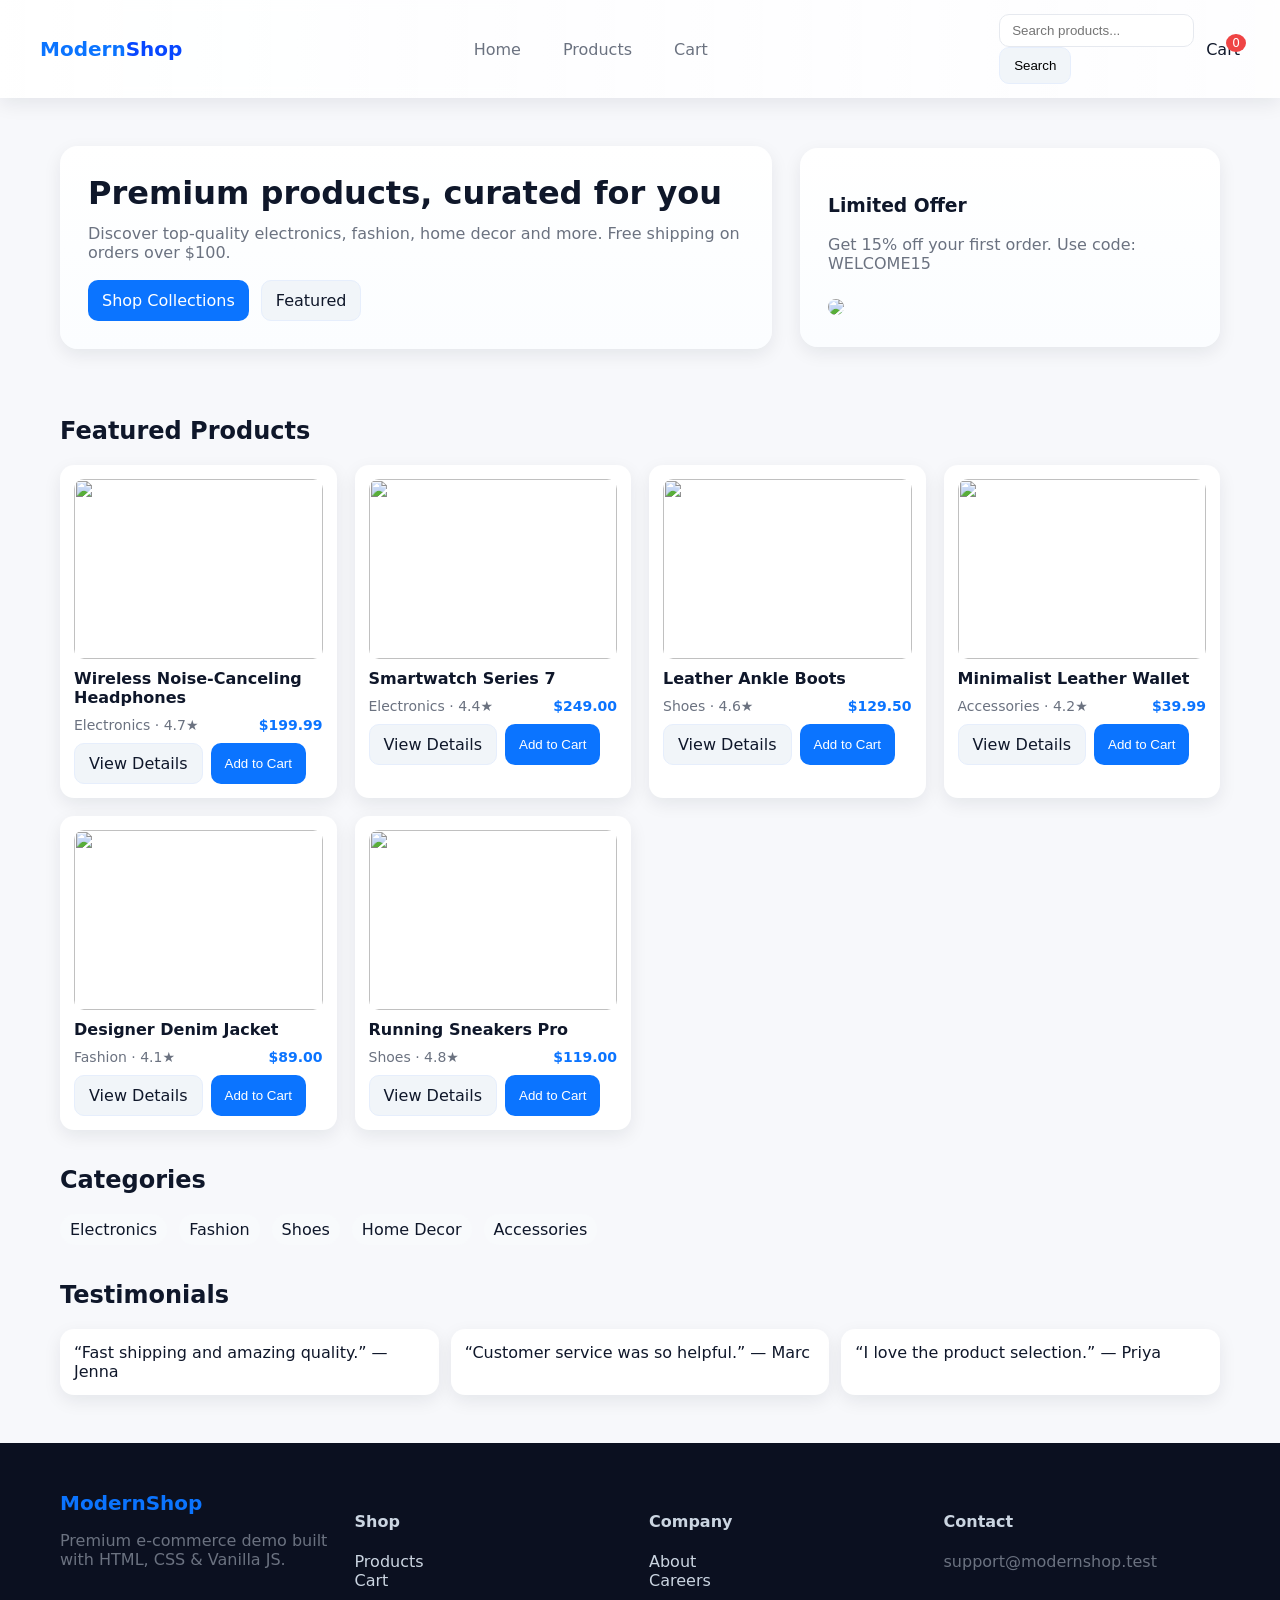
==== CJA Website/index.html @ af84611a "Add files via upload" ====
<!doctype html>
<html lang="en">
<head>
  <meta charset="utf-8">
  <meta name="viewport" content="width=device-width,initial-scale=1">
  <title>Modern Shop - Home</title>
  <link rel="stylesheet" href="assets/css/style.css">
</head>
<body>
  <header class="site-header">
    <div class="container nav">
      <div class="logo">Modern<span style="color:#0747ff">Shop</span></div>
      <nav class="nav-links">
        <a href="index.html">Home</a>
        <a href="products.html">Products</a>
        <a href="cart.html">Cart</a>
      </nav>
      <div class="nav-actions">
        <form id="search-form"><input id="search-input" placeholder="Search products..." class="search-input"><button class="btn btn-secondary" type="submit">Search</button></form>
        <div class="cart-btn"><a href="cart.html">Cart</a><span class="cart-count">0</span></div>
        <button class="hamburger">☰</button>
      </div>
    </div>
  </header>

  <main class="container">
    <section class="hero">
      <div class="hero-card">
        <h1>Premium products, curated for you</h1>
        <p>Discover top-quality electronics, fashion, home decor and more. Free shipping on orders over $100.</p>
        <div style="display:flex;gap:12px">
          <a class="btn cta btn-primary" href="products.html">Shop Collections</a>
          <a class="btn btn-secondary" href="#featured">Featured</a>
        </div>
      </div>
      <div class="hero-card">
        <h3>Limited Offer</h3>
        <p>Get 15% off your first order. Use code: WELCOME15</p>
        <img src="https://images.unsplash.com/photo-1542291026-7eec264c27ff?q=80&w=800&auto=format&fit=crop&ixlib=rb-4.0.3&s=0f7d1b6ee3d3a3b4f6f7a8b9c0d1e2f3" style="width:100%;border-radius:10px;margin-top:8px">
      </div>
    </section>

    <section id="featured">
      <h2>Featured Products</h2>
      <div id="featured-grid" class="grid" style="margin-top:12px"></div>
      <script src="assets/js/products.js"></script>
      <script src="assets/js/app.js"></script>
      <script>
        document.addEventListener('DOMContentLoaded',()=>{
          const grid = document.getElementById('featured-grid');
          const items = window.PRODUCTS.slice(0,6);
          items.forEach(p=>{const card=document.createElement('div');card.className='card';card.innerHTML=`<img class="prod-img" src="${p.image}"><div class="prod-title">${p.name}</div><div class="prod-meta"><div class="muted">${p.category} · ${p.rating}★</div><div class="price">$${p.price.toFixed(2)}</div></div><div style="display:flex;gap:8px"><a class="btn btn-secondary" href="product-details.html?id=${p.id}">View Details</a><button class="btn btn-primary" onclick="window.ECOM.addToCart(${JSON.stringify(p)},1)">Add to Cart</button></div>`;grid.appendChild(card)});
        });
      </script>
    </section>

    <section style="margin-top:36px">
      <h2>Categories</h2>
      <div style="display:flex;gap:12px;margin-top:12px">
        <a class="pill">Electronics</a>
        <a class="pill">Fashion</a>
        <a class="pill">Shoes</a>
        <a class="pill">Home Decor</a>
        <a class="pill">Accessories</a>
      </div>
    </section>

    <section style="margin-top:36px">
      <h2>Testimonials</h2>
      <div style="display:grid;grid-template-columns:repeat(3,1fr);gap:12px;margin-top:12px">
        <div class="card">“Fast shipping and amazing quality.” — Jenna</div>
        <div class="card">“Customer service was so helpful.” — Marc</div>
        <div class="card">“I love the product selection.” — Priya</div>
      </div>
    </section>

  </main>

  <footer class="site-footer">
    <div class="container footer-grid">
      <div>
        <div class="logo">ModernShop</div>
        <p class="muted">Premium e-commerce demo built with HTML, CSS & Vanilla JS.</p>
      </div>
      <div>
        <h4>Shop</h4>
        <a href="products.html">Products</a><br>
        <a href="cart.html">Cart</a>
      </div>
      <div>
        <h4>Company</h4>
        <a href="#">About</a><br>
        <a href="#">Careers</a>
      </div>
      <div>
        <h4>Contact</h4>
        <p class="muted">support@modernshop.test</p>
      </div>
    </div>
  </footer>

  <div id="toast-container"></div>

</body>
</html>
---- CJA Website/assets/css/style.css ----
/* Global styles */
:root{
  --bg:#f7f8fb;
  --card:#ffffff;
  --accent:#0b74ff;
  --muted:#6b7280;
  --success:#16a34a;
  --danger:#ef4444;
  --glass: rgba(255,255,255,0.6);
  --shadow: 0 6px 18px rgba(12,20,40,0.08);
  --radius:12px;
  --max-width:1200px;
}
*{box-sizing:border-box}
html,body{height:100%}
body{font-family:Inter, ui-sans-serif, system-ui, -apple-system, "Segoe UI", Roboto, "Helvetica Neue", Arial; background:var(--bg); color:#0f172a; margin:0; -webkit-font-smoothing:antialiased}
a{color:inherit;text-decoration:none}
.container{max-width:var(--max-width);margin:0 auto;padding:0 20px}

/* Header */
.site-header{background:linear-gradient(90deg, rgba(255,255,255,0.9), rgba(255,255,255,0.8));backdrop-filter:blur(6px);position:sticky;top:0;z-index:60;box-shadow:var(--shadow)}
.nav{display:flex;align-items:center;justify-content:space-between;padding:14px 0}
.logo{font-weight:700;color:var(--accent);font-size:20px}
.nav-links{display:flex;gap:18px;align-items:center}
.nav-links a{padding:8px 12px;border-radius:8px;color:var(--muted)}
.nav-actions{display:flex;gap:12px;align-items:center}
.cart-btn{position:relative}
.cart-count{position:absolute;top:-6px;right:-6px;background:var(--danger);color:#fff;border-radius:50%;padding:2px 6px;font-size:12px}
.search-input{border:1px solid #e6e9ef;padding:8px 12px;border-radius:10px;display:flex;align-items:center;gap:8px}

/* Mobile menu */
.hamburger{display:none;padding:8px;border-radius:8px}
@media(max-width:900px){.nav-links{display:none}.hamburger{display:inline-flex}}

/* Hero */
.hero{display:grid;grid-template-columns:1fr 420px;gap:28px;align-items:center;padding:48px 0}
.hero-card{background:linear-gradient(180deg,#fff,#fbfdff);padding:28px;border-radius:18px;box-shadow:var(--shadow)}
.hero h1{font-size:32px;margin:0 0 12px}
.hero p{color:var(--muted);margin:0 0 18px}
.cta{background:var(--accent);color:#fff;padding:12px 18px;border-radius:10px}
@media(max-width:900px){.hero{grid-template-columns:1fr;padding:28px 0}}

/* Product grid */
.grid{display:grid;grid-template-columns:repeat(4,1fr);gap:18px}
@media(max-width:1100px){.grid{grid-template-columns:repeat(3,1fr)}}
@media(max-width:760px){.grid{grid-template-columns:repeat(2,1fr)}}
@media(max-width:420px){.grid{grid-template-columns:1fr}}
.card{background:var(--card);border-radius:14px;padding:14px;box-shadow:var(--shadow);display:flex;flex-direction:column;gap:10px}
.prod-img{width:100%;height:180px;border-radius:10px;object-fit:cover}
.prod-title{font-weight:600}
.prod-meta{display:flex;justify-content:space-between;align-items:center;color:var(--muted);font-size:14px}
.price{font-weight:700;color:var(--accent)}
.badge{background:linear-gradient(90deg,#ffe6e6,#fff3f3);color:var(--danger);padding:4px 8px;border-radius:8px;font-size:12px}

/* Buttons */
.btn{display:inline-flex;align-items:center;gap:8px;padding:10px 14px;border-radius:10px;border:none;cursor:pointer}
.btn-primary{background:var(--accent);color:#fff}
.btn-secondary{background:#f1f5f9;border:1px solid #e6eefc}

/* Footer */
.site-footer{background:#0b1020;color:#cbd5e1;padding:48px 0;margin-top:48px}
.footer-grid{display:grid;grid-template-columns:repeat(4,1fr);gap:18px}
@media(max-width:900px){.footer-grid{grid-template-columns:repeat(2,1fr)}}
@media(max-width:520px){.footer-grid{grid-template-columns:1fr}}

/* Utilities */
.center{display:flex;align-items:center;justify-content:center}
.muted{color:var(--muted)}
.pill{background:#f8fafc;padding:6px 10px;border-radius:999px}

/* Product details */
.details{display:grid;grid-template-columns:420px 1fr;gap:24px;padding:32px 0}
.gallery{display:flex;flex-direction:column;gap:12px}
.thumbs{display:flex;gap:8px}
.big-img{width:100%;height:420px;object-fit:cover;border-radius:12px}
.qty{display:flex;align-items:center;gap:8px}

/* Cart table */
.cart-table{width:100%;border-collapse:collapse}
.cart-table th,.cart-table td{padding:12px;border-bottom:1px solid #eef2f7;text-align:left}
.cart-summary{background:var(--card);padding:18px;border-radius:12px;box-shadow:var(--shadow)}

/* Forms */
.form{background:var(--card);padding:18px;border-radius:12px;box-shadow:var(--shadow)}
.form-row{display:grid;grid-template-columns:1fr 1fr;gap:12px}
@media(max-width:760px){.form-row{grid-template-columns:1fr}}
.input, .select{width:100%;padding:10px;border-radius:8px;border:1px solid #e6e9ef}
.error{color:var(--danger);font-size:13px;margin-top:6px}

/* Toasts & loader */
#toast-container{position:fixed;right:18px;bottom:18px;z-index:120;display:flex;flex-direction:column;gap:8px}
.toast{background:#0b1220;color:#fff;padding:12px 16px;border-radius:10px;box-shadow:var(--shadow)}
.loader-overlay{position:fixed;inset:0;background:rgba(10,12,20,0.45);display:flex;align-items:center;justify-content:center;z-index:200}
.spinner{width:56px;height:56px;border-radius:50%;border:6px solid rgba(255,255,255,0.12);border-top-color:var(--accent);animation:spin 1s linear infinite}
@keyframes spin{to{transform:rotate(360deg)}}

/* Breadcrumbs */
.breadcrumbs{font-size:14px;color:var(--muted);margin-bottom:12px}

.load-more{display:block;margin:20px auto;padding:10px 16px;border-radius:10px}

/* small helpers */
.hidden{display:none}
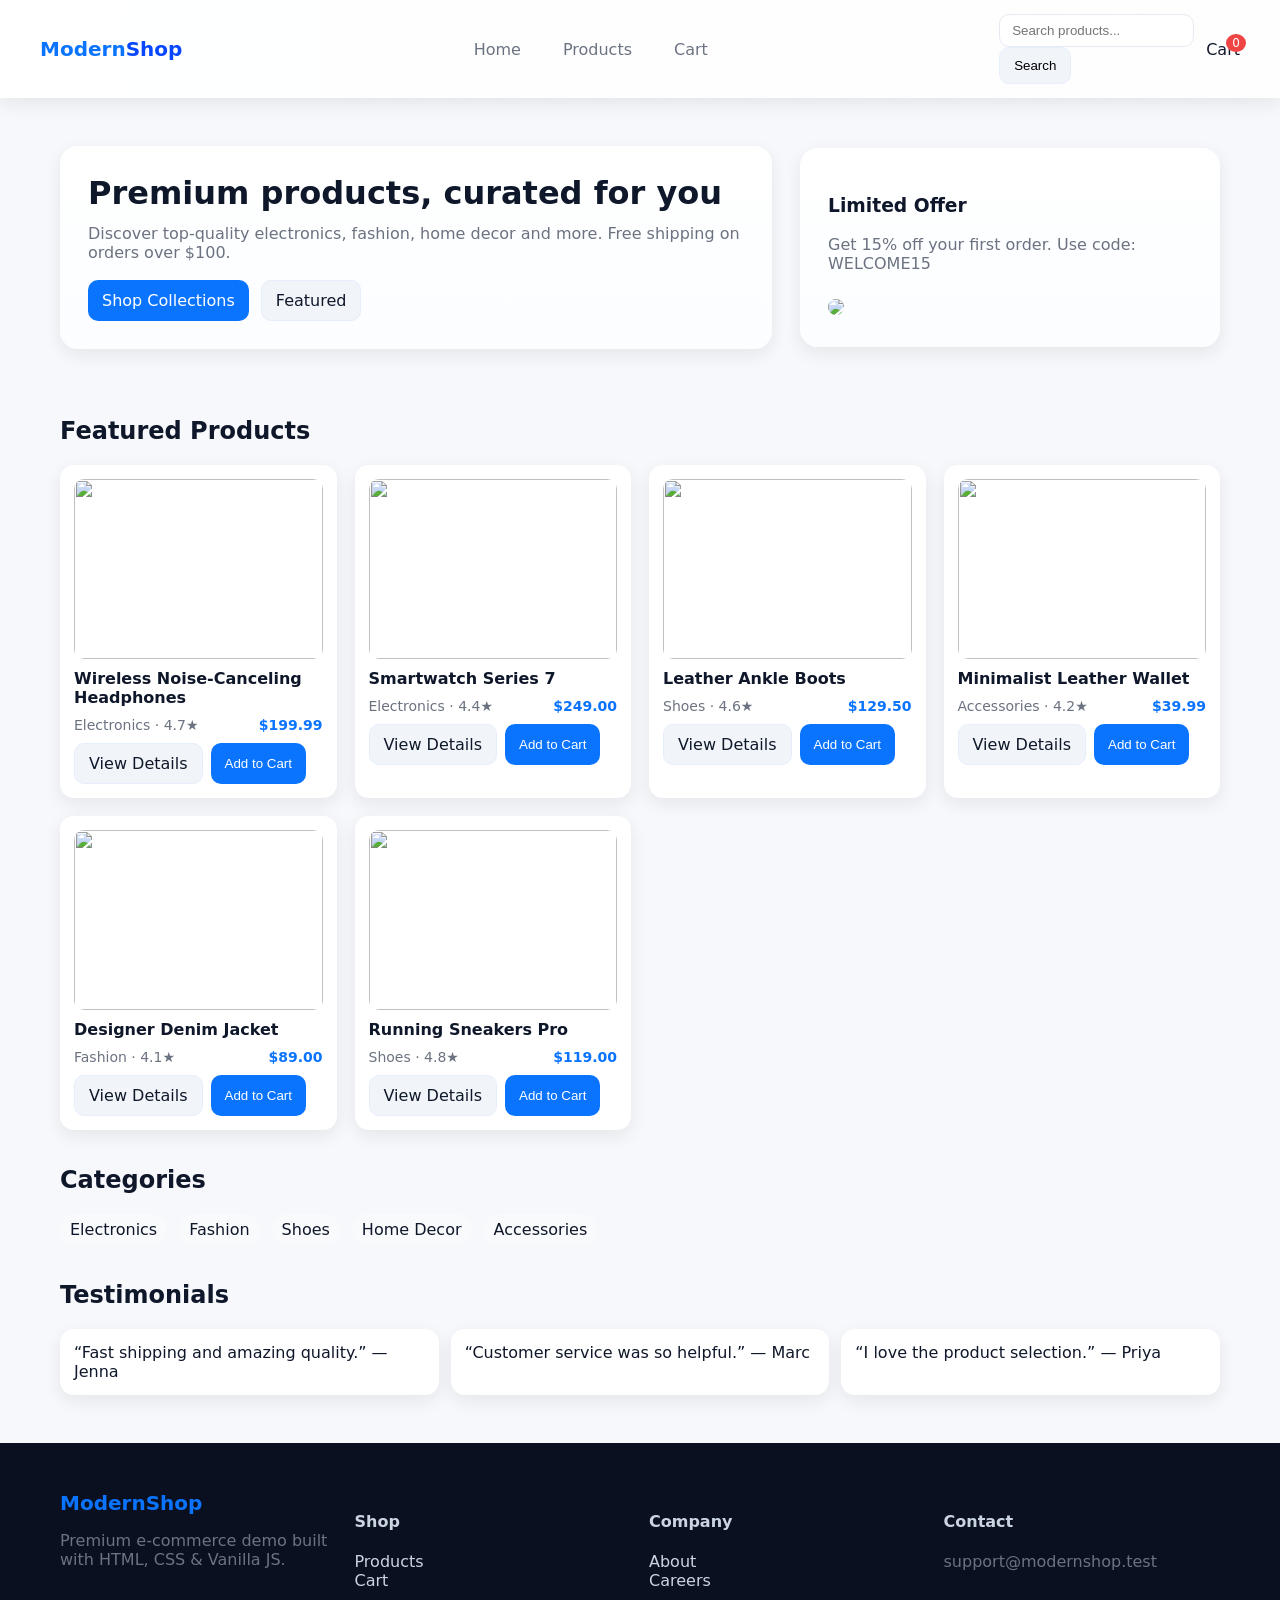
==== commit 95769659: "Update index.html" ====
--- a/CJA Website/index.html
+++ b/CJA Website/index.html
@@ -1,6 +1,7 @@
 <!doctype html>
 <html lang="en">
 <head>
+ 
   <meta charset="utf-8">
   <meta name="viewport" content="width=device-width,initial-scale=1">
   <title>Modern Shop - Home</title>
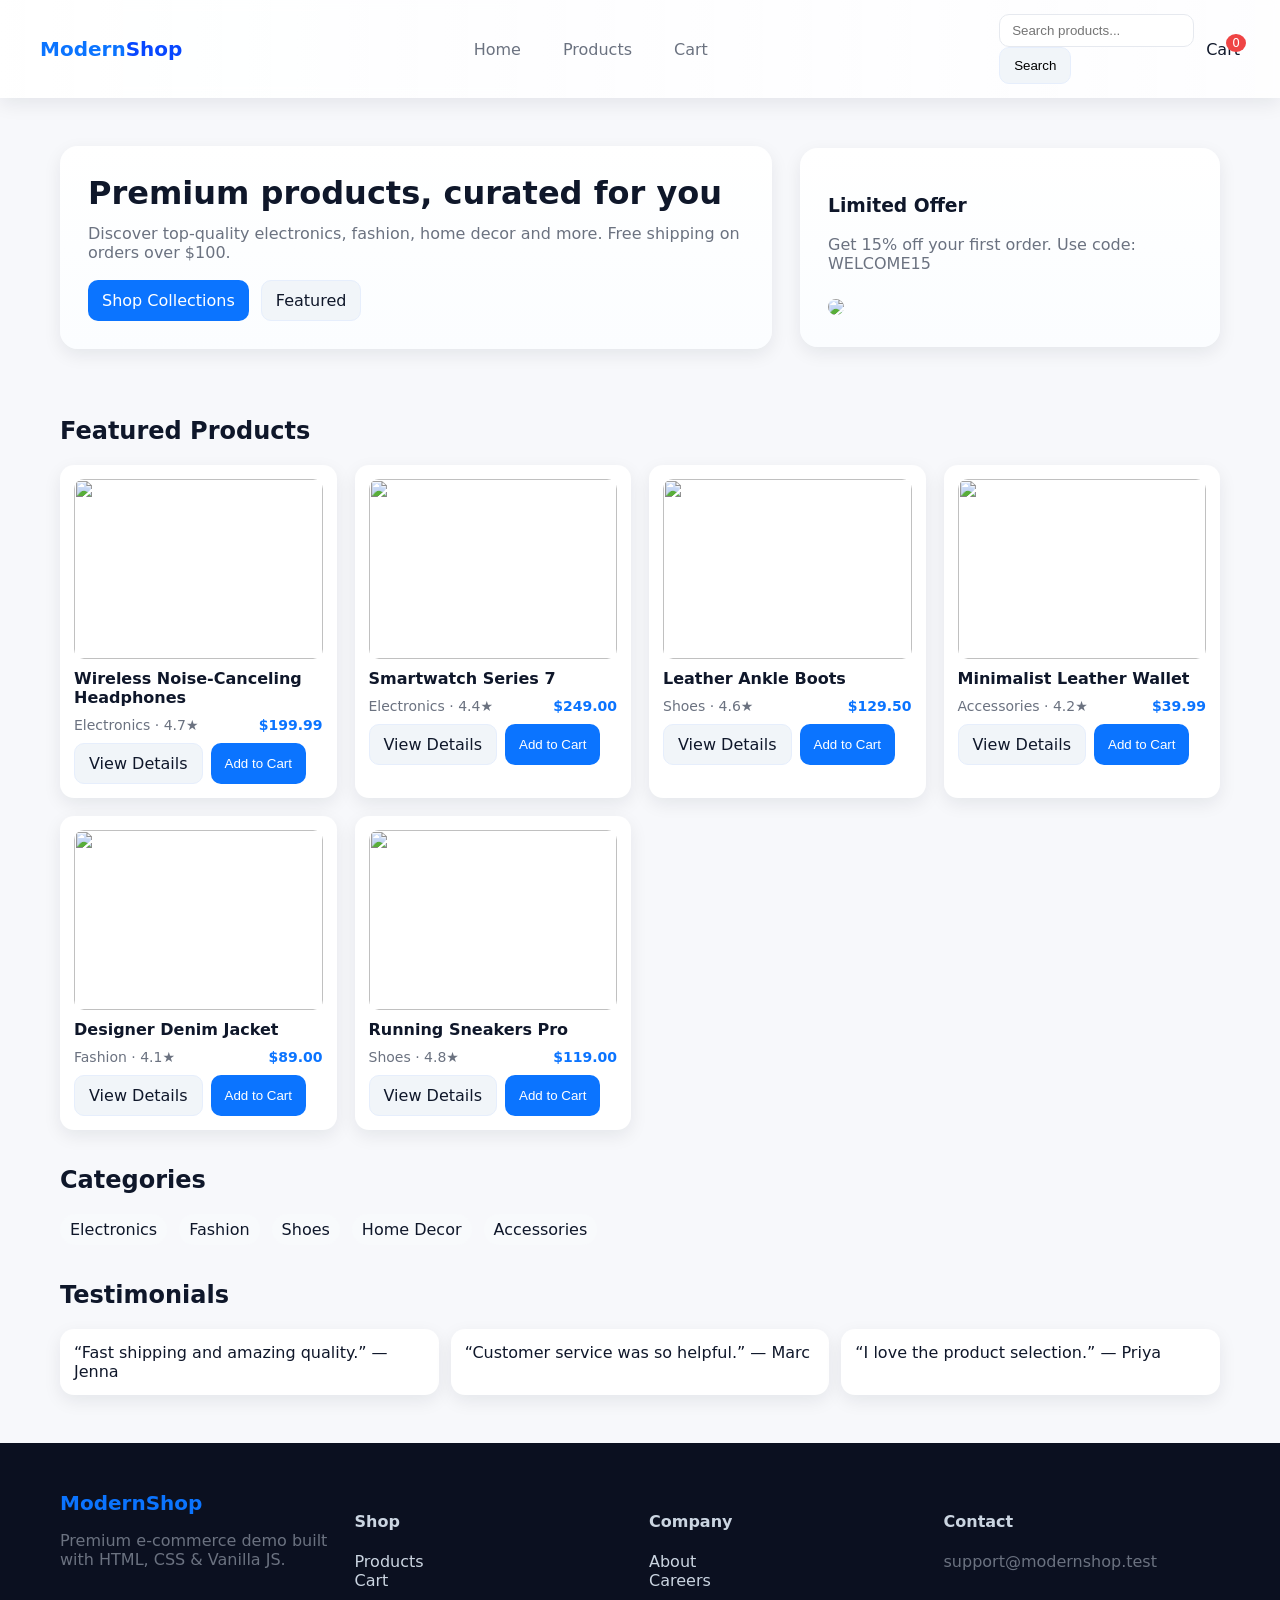
==== commit 6465c5b5: "Insert Adobe DTM script in index.html Added Adobe DTM script for analytics tracking." ====
--- a/CJA Website/index.html
+++ b/CJA Website/index.html
@@ -1,7 +1,7 @@
 <!doctype html>
 <html lang="en">
 <head>
- 
+ <script src="https://assets.adobedtm.com/21b53c73144b/8a77d14a13e7/launch-238e2ed2324d.min.js" async></script>
   <meta charset="utf-8">
   <meta name="viewport" content="width=device-width,initial-scale=1">
   <title>Modern Shop - Home</title>
